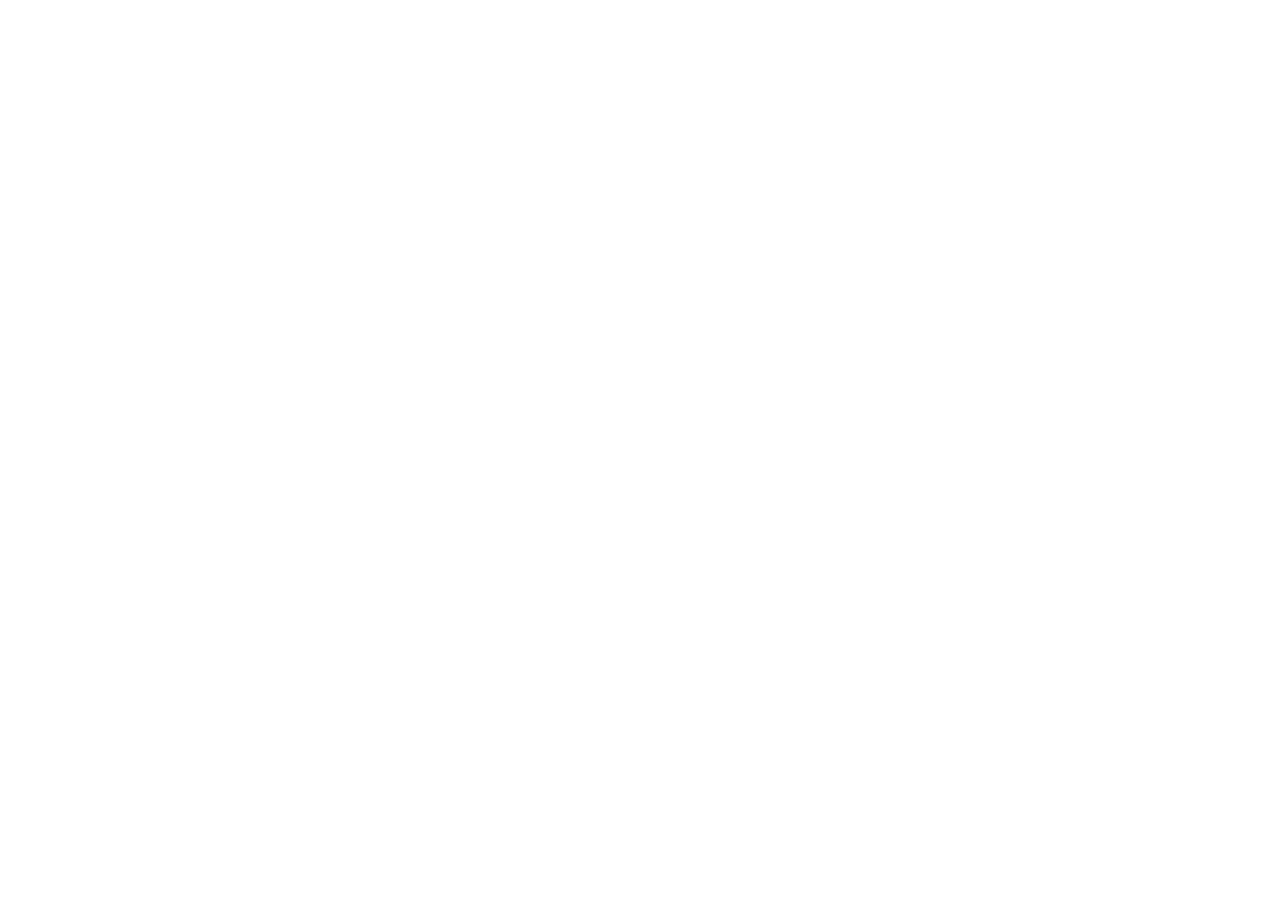
==== node-ex-website/express/index.html @ 5ffd78fa "Setup" ====
<!DOCTYPE html>
<html lang="en">
<title>W3.CSS Template</title>
<meta charset="UTF-8">
<meta name="viewport" content="width=device-width, initial-scale=1">

<style>
body {font-family: "Lato", sans-serif}
.mySlides {display: none}
</style>
    <body>


    </body>
</html>
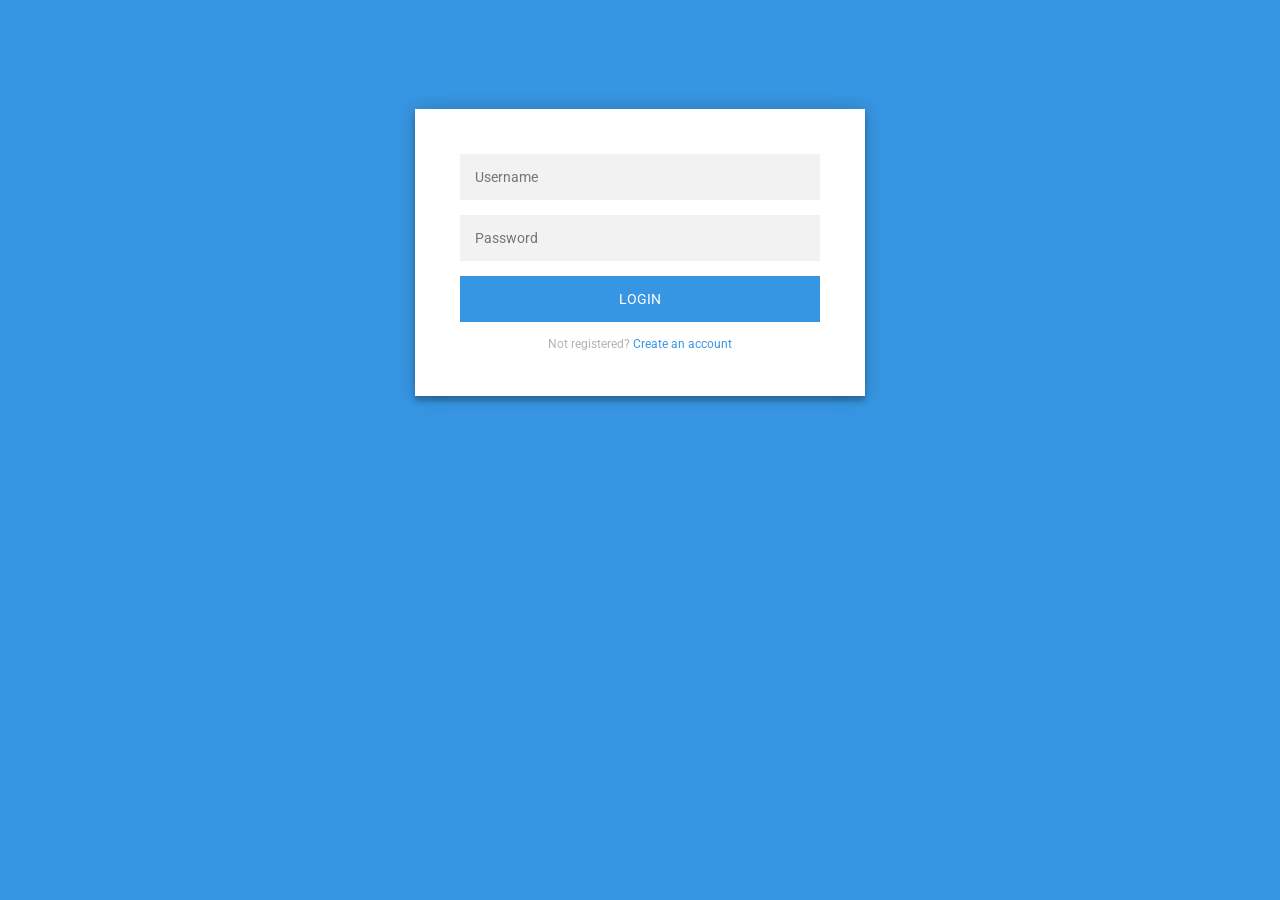
==== commit 96813ee7: "Login Framework finished (no database implementation yet)" ====
--- a/node-ex-website/express/index.html
+++ b/node-ex-website/express/index.html
@@ -1,15 +1,21 @@
 <!DOCTYPE html>
 <html lang="en">
-<title>W3.CSS Template</title>
+<title>Impossible Game</title>
 <meta charset="UTF-8">
 <meta name="viewport" content="width=device-width, initial-scale=1">
-
-<style>
-body {font-family: "Lato", sans-serif}
-.mySlides {display: none}
-</style>
+<link rel="stylesheet" href="login.css" type="text/css"/>
+<script src="regist.js"></script>
     <body>
-
+        <div class="login-page">
+            <div class="form">
+              <form class="login-form">
+                <input type="text" id="user" placeholder="Username"/>
+                <input type="password" id="pass" placeholder="Password"/>
+                <button onclick="loginVerif(getElementById('user').value, getElementById('pass').value)">login</button>
+                <p class="message">Not registered? <a href="regist.html">Create an account</a></p>
+              </form>
+            </div>
+          </div>
 
     </body>
 </html>
--- a/node-ex-website/express/login.css
+++ b/node-ex-website/express/login.css
@@ -0,0 +1,99 @@
+@import url(https://fonts.googleapis.com/css?family=Roboto:300);
+
+.login-page {
+  width: 460px;
+  padding: 8% 0 0;
+  margin: auto;
+}
+.regist-page {
+  width: 460px;
+  padding: 8% 0 0;
+  margin: auto;
+}
+.form {
+  position: relative;
+  z-index: 1;
+  background: #FFFFFF;
+  max-width: 360px;
+  margin: 0 auto 100px;
+  padding: 45px;
+  text-align: center;
+  box-shadow: 0 0 20px 0 rgba(0, 0, 0, 0.2), 0 5px 5px 0 rgba(0, 0, 0, 0.24);
+}
+.form input {
+  font-family: "Roboto", sans-serif;
+  outline: 0;
+  background: #f2f2f2;
+  width: 100%;
+  border: 0;
+  margin: 0 0 15px;
+  padding: 15px;
+  box-sizing: border-box;
+  font-size: 14px;
+}
+.form button {
+  font-family: "Roboto", sans-serif;
+  text-transform: uppercase;
+  outline: 0;
+  background: rgb(55, 150, 227);
+  width: 100%;
+  border: 0;
+  padding: 15px;
+  color: #FFFFFF;
+  font-size: 14px;
+  -webkit-transition: all 0.3 ease;
+  transition: all 0.3 ease;
+  cursor: pointer;
+}
+.form button:hover,.form button:active,.form button:focus {
+  background: #43A047;
+}
+.form .message {
+  margin: 15px 0 0;
+  color: #b3b3b3;
+  font-size: 12px;
+}
+.form .message a {
+  color: rgb(55, 150, 227);
+  text-decoration: none;
+}
+
+.container {
+  position: relative;
+  z-index: 1;
+  max-width: 300px;
+  margin: 0 auto;
+}
+.container:before, .container:after {
+  content: "";
+  display: block;
+  clear: both;
+}
+.container .info {
+  margin: 50px auto;
+  text-align: center;
+}
+.container .info h1 {
+  margin: 0 0 15px;
+  padding: 0;
+  font-size: 36px;
+  font-weight: 300;
+  color: #1a1a1a;
+}
+.container .info span {
+  color: #4d4d4d;
+  font-size: 12px;
+}
+.container .info span a {
+  color: #000000;
+  text-decoration: none;
+}
+.container .info span .fa {
+  color: #EF3B3A;
+}
+body {
+  background: rgb(55, 150, 227);
+  font-family: "Roboto", sans-serif;
+  -webkit-font-smoothing: antialiased;
+  -moz-osx-font-smoothing: grayscale;      
+}
